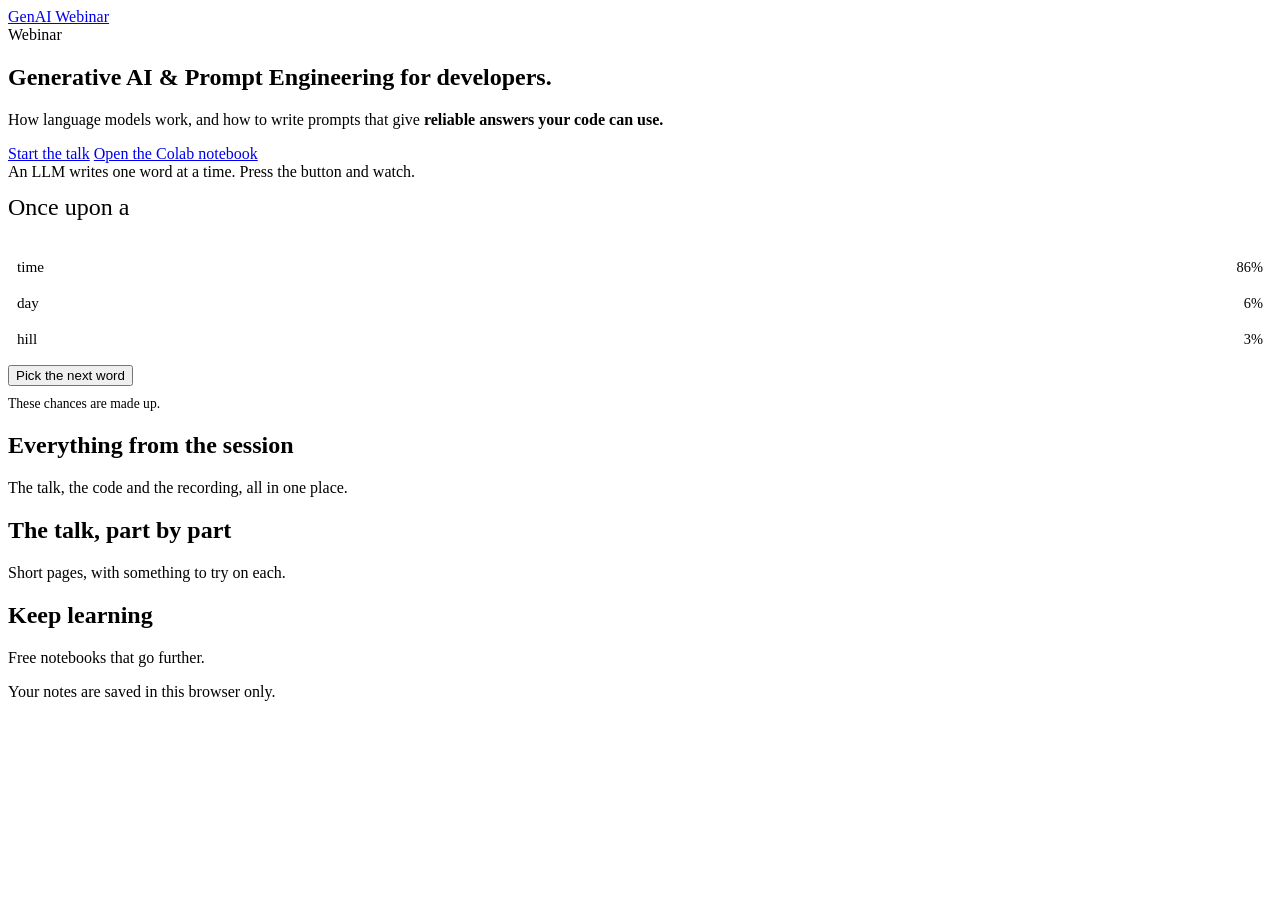
==== index.html @ f1c363b5 "GenAI & Prompt Engineering webinar notebook Home page, the talk in 16 short parts with activities, a" ====
<!doctype html>
<html lang="en">
<head>
<meta charset="utf-8">
<meta name="viewport" content="width=device-width, initial-scale=1">
<title>Generative AI &amp; Prompt Engineering for Developers · Webinar</title>
<meta name="description" content="Companion notebook for the webinar: how LLMs work, six prompt techniques, and a demo you can run in Colab.">
<!-- Webinars are unlisted: shared by link, kept out of search engines. -->
<meta name="robots" content="noindex, nofollow">
<link rel="preconnect" href="https://fonts.googleapis.com">
<link rel="preconnect" href="https://fonts.gstatic.com" crossorigin>
<link href="https://fonts.googleapis.com/css2?family=Atkinson+Hyperlegible:wght@400;700&family=JetBrains+Mono:wght@400;600&family=Kalam:wght@400&family=Patrick+Hand&display=swap" rel="stylesheet">
<script>try{if(localStorage.getItem("notebook-theme")==="dark")document.documentElement.setAttribute("data-theme","dark")}catch(e){}</script>
<link rel="stylesheet" href="https://mo-ri-ch.github.io/study-notebook-design/v1/style.css">
<link rel="stylesheet" href="https://mo-ri-ch.github.io/study-notebook-design/v1/home.css">
<link rel="stylesheet" href="https://mo-ri-ch.github.io/study-notebook-design/v1/webinar.css">
<link rel="stylesheet" href="assets/talk.css">
</head>
<body>
<div class="wrap">
  <header class="topbar">
    <a class="home" href="./">GenAI Webinar</a>
  </header>

  <main>
    <section class="hero">
      <div>
        <span class="w-stamp">Webinar</span>
        <h1>Generative AI &amp; <span class="swash">Prompt Engineering</span> for developers.</h1>
        <p class="say">How language models work, and how to write prompts that give <b>reliable answers your code can use.</b></p>
        <ul class="w-when" id="wWhen"></ul>
        <div class="actions">
          <a class="btn primary" href="lessons/talk.html">Start the talk</a>
          <a class="btn" id="colabBtn" target="_blank" rel="noopener">Open the Colab notebook</a>
        </div>
      </div>

      <div class="activity">
        <div class="do">An LLM writes one word at a time. Press the button and watch.</div>
        <p class="nw-text" id="homeText">Once upon a</p>
        <div class="nw-bars" id="homeBars"></div>
        <div class="row"><button class="primary" id="homeNext">Pick the next word</button></div>
        <p class="example-tag"><span data-peek="Made-up numbers, to show the idea. A real model scores every word it knows.">These chances are made up.</span></p>
      </div>
    </section>

    <h2 class="w-head">Everything from the session</h2>
    <p class="w-intro">The talk, the code and the recording, all in one place.</p>
    <ul class="w-notes" id="wResources"></ul>

    <h2 class="w-head">The talk, part by part</h2>
    <p class="w-intro">Short pages, with something to try on each.</p>
    <ul class="w-notes" id="wParts"></ul>

    <h2 class="w-head">Keep learning</h2>
    <p class="w-intro">Free notebooks that go further.</p>
    <ul class="w-next" id="wNext"></ul>
  </main>
  <footer class="site">Your notes are saved in this browser only.</footer>
</div>

<script src="assets/course.js"></script>
<script src="https://mo-ri-ch.github.io/study-notebook-design/v1/common.js"></script>
<script src="https://mo-ri-ch.github.io/study-notebook-design/v1/webinar.js"></script>
<script src="assets/talk.js"></script>
</body>
</html>
---- assets/talk.css ----
/* talk.css — styles for this webinar's own activities. Colours only through the shared variables,
   so both themes work. */

/* The words written so far, and the chances for the next word */
.nw-text { font-family: var(--hand); font-size: 1.5rem; line-height: 1.4; margin: 10px 0 12px; min-height: 2.1em; }
.nw-text .new { background: var(--hl-yellow); color: var(--on-hl); border-radius: 3px; padding: 0 3px; }
.nw-bars { display: grid; gap: 8px; margin-bottom: 12px; }
.nw-bar { display: grid; grid-template-columns: 7.5em 1fr 3.5em; align-items: center; gap: 10px;
  padding: 4px 8px; border: 1px solid transparent; border-radius: 6px; background: none; text-align: left; font: inherit; color: var(--ink); }
button.nw-bar:hover { border-color: color-mix(in srgb, var(--ink) 25%, transparent); background: none; }
.nw-bar .w { font-family: var(--mono); font-size: 0.95rem; }
.nw-bar .track { display: block; height: 14px; background: color-mix(in srgb, var(--ink) 8%, transparent); border-radius: 7px; overflow: hidden; }
.nw-bar .fill { display: block; height: 100%; width: 0; background: var(--pen); border-radius: 7px; transition: width .35s ease; }
.nw-bar.top .fill { background: var(--good); }
.nw-bar .pc { font-family: var(--mono); font-size: 0.9rem; text-align: right; color: var(--pencil); }
@media (prefers-reduced-motion: reduce) { .nw-bar .fill { transition: none; } }

.example-tag { font-size: 0.85rem; color: var(--pencil); margin: 10px 0 0; }

/* Tokens */
.tok-input { width: 100%; font: inherit; font-size: 1.05rem; padding: 8px 10px; border: 2px solid var(--ink);
  border-radius: 8px; background: var(--paper); color: var(--ink); }
.tok-chips { display: flex; flex-wrap: wrap; gap: 4px; margin: 12px 0; font-family: var(--mono); font-size: 0.95rem; min-height: 2em; }
.tok-chips span { padding: 2px 6px; border-radius: 4px; color: var(--on-hl); white-space: pre; }
.tok-chips span:nth-child(5n+1) { background: var(--hl-yellow); }
.tok-chips span:nth-child(5n+2) { background: var(--hl-blue); }
.tok-chips span:nth-child(5n+3) { background: var(--hl-green); }
.tok-chips span:nth-child(5n+4) { background: var(--hl-pink); }
.tok-chips span:nth-child(5n+5) { background: var(--hl-orange); }
.tok-count { font-family: var(--head); font-size: 1.25rem; }

/* Temperature */
.temp-row { display: flex; align-items: center; gap: 12px; flex-wrap: wrap; margin: 6px 0 12px; }
.temp-row input[type=range] { flex: 1; min-width: 160px; accent-color: var(--pen); }
.temp-row output { font-family: var(--mono); min-width: 3.2em; }
.samples { font-family: var(--hand); font-size: 1.1rem; line-height: 1.5; margin: 10px 0 0; padding-left: 1.2em; }

/* A prompt and the model's reply */
.prompt-box { font-family: var(--mono); font-size: 0.9rem; line-height: 1.5; white-space: pre-wrap; word-break: break-word;
  background: var(--paper); border: 1px dashed color-mix(in srgb, var(--ink) 35%, transparent); border-radius: 6px; padding: 10px 12px; margin: 8px 0; }
.prompt-box .add { background: var(--hl-green); color: var(--on-hl); border-radius: 3px; }
.prompt-box .tag { color: var(--redpen); }
.reply { position: relative; background: var(--note-blue); color: var(--ink); border-radius: 2px 2px 6px 2px; padding: 12px 14px 12px 40px;
  margin: 8px 0 0; font-size: 0.98rem; line-height: 1.5; white-space: pre-wrap; }
.reply::before { content: "🤖"; position: absolute; left: 12px; top: 11px; }
.reply.code { font-family: var(--mono); font-size: 0.88rem; }
.label-sm { font-family: var(--head); font-size: 1.05rem; color: var(--pencil); margin: 10px 0 0; }

/* A row of choices where one is on */
.seg { display: inline-flex; flex-wrap: wrap; gap: 6px; }
.seg button[aria-pressed="true"] { background: var(--ink); color: var(--paper); border-color: var(--ink); }

/* Checkboxes that add to a prompt */
.adds { display: grid; gap: 6px; margin: 8px 0; }
.adds label { display: flex; gap: 8px; align-items: baseline; cursor: pointer; }
.adds input { accent-color: var(--pen); }
.guesses { font-family: var(--head); font-size: 1.3rem; }
.guesses b { color: var(--redpen); }
.guesses.zero b { color: var(--good); }

/* Steps of a chain */
.chain { display: grid; gap: 10px; }
.chain .step { border-left: 4px solid var(--pen); padding: 4px 0 4px 14px; }
.chain .step[hidden] { display: block; visibility: hidden; }
.chain .step h3 { font-size: 1.25rem; margin: 0 0 4px; }
.chain .step p { margin: 0; font-size: 0.95rem; white-space: pre-wrap; }

/* Numbered how-to steps */
.howto { list-style: none; padding: 0; margin: 12px 0; display: grid; gap: 10px; counter-reset: s; }
.howto li { counter-increment: s; display: grid; grid-template-columns: 2em 1fr; gap: 8px; align-items: start; }
.howto li::before { content: counter(s); font-family: var(--head); font-size: 1.3rem; color: var(--redpen);
  border: 2px solid currentColor; border-radius: 50%; width: 1.5em; height: 1.5em; display: grid; place-items: center; line-height: 1; }

/* First-week checklist */
.week { list-style: none; padding: 0; margin: 8px 0; display: grid; gap: 8px; }
.week label { display: grid; grid-template-columns: 1.4em 5.5em 1fr; gap: 8px; align-items: baseline; cursor: pointer; }
.week input { accent-color: var(--good); }
.week .day { font-family: var(--head); font-size: 1.1rem; color: var(--redpen); }
.week input:checked ~ span:last-child { text-decoration: line-through; color: var(--pencil); }
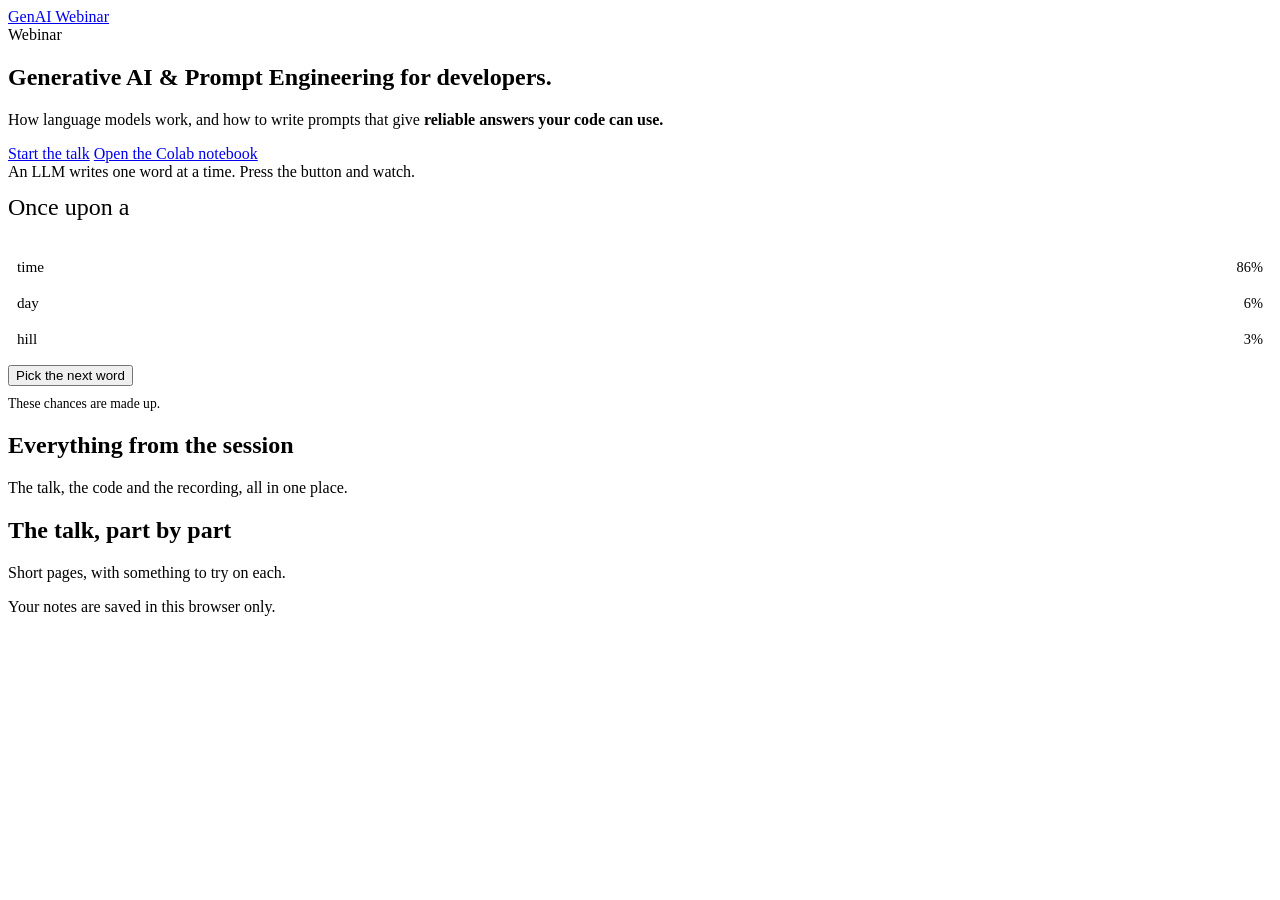
==== commit f3d2cd7e: "Stand-alone: no links to other courses or gradlabs.in The last page is now Questions?, and the noteb" ====
--- a/index.html
+++ b/index.html
@@ -52,9 +52,6 @@
     <p class="w-intro">Short pages, with something to try on each.</p>
     <ul class="w-notes" id="wParts"></ul>
 
-    <h2 class="w-head">Keep learning</h2>
-    <p class="w-intro">Free notebooks that go further.</p>
-    <ul class="w-next" id="wNext"></ul>
   </main>
   <footer class="site">Your notes are saved in this browser only.</footer>
 </div>
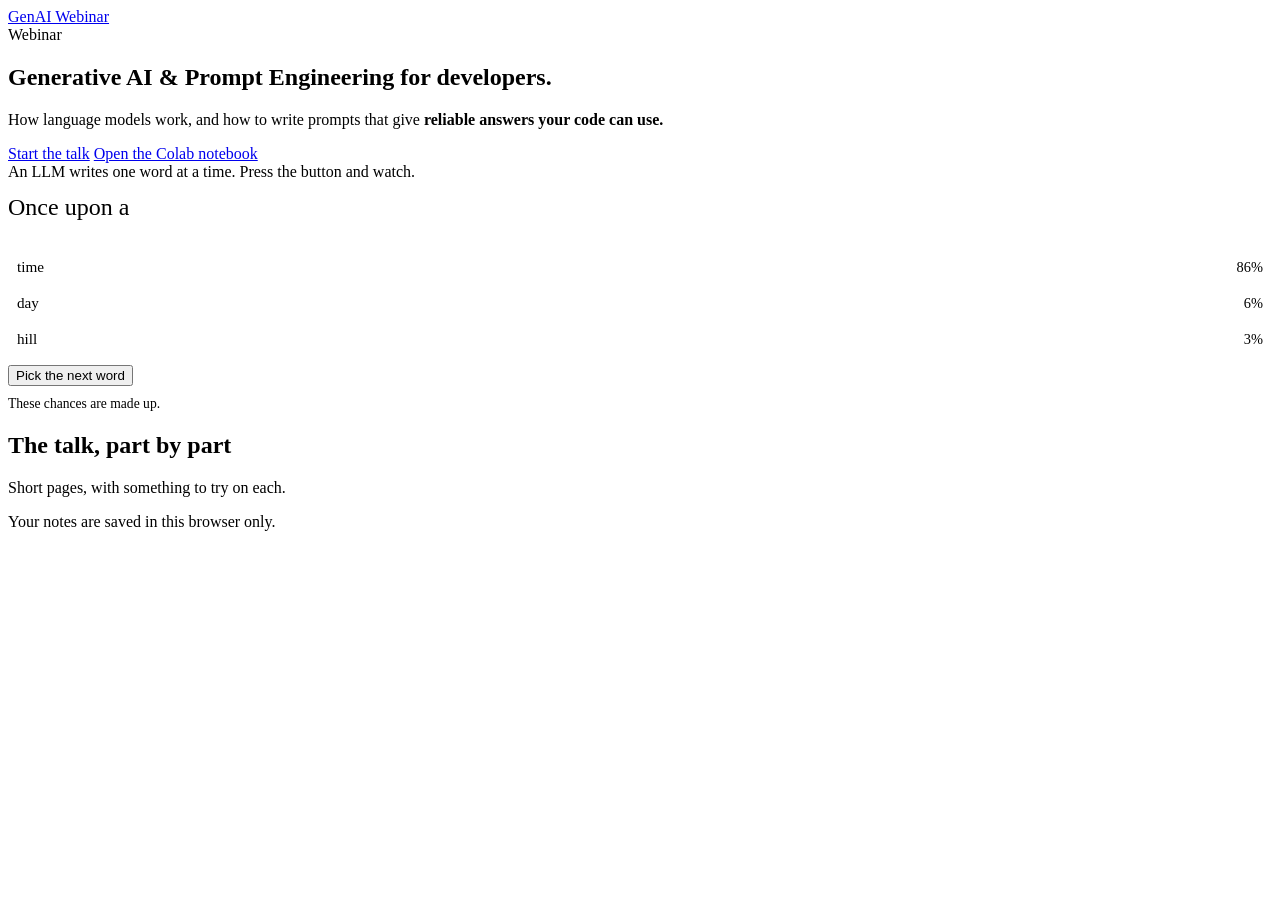
==== commit abcdb360: "Simpler home page: no slides or recording notes The four parts sit two by two, and the title stays r" ====
--- a/index.html
+++ b/index.html
@@ -44,10 +44,6 @@
       </div>
     </section>
 
-    <h2 class="w-head">Everything from the session</h2>
-    <p class="w-intro">The talk, the code and the recording, all in one place.</p>
-    <ul class="w-notes" id="wResources"></ul>
-
     <h2 class="w-head">The talk, part by part</h2>
     <p class="w-intro">Short pages, with something to try on each.</p>
     <ul class="w-notes" id="wParts"></ul>
--- a/assets/talk.css
+++ b/assets/talk.css
@@ -77,3 +77,10 @@
 .week input { accent-color: var(--good); }
 .week .day { font-family: var(--head); font-size: 1.1rem; color: var(--redpen); }
 .week input:checked ~ span:last-child { text-decoration: line-through; color: var(--pencil); }
+
+/* Home page: the four parts of the talk, two by two */
+@media (min-width: 521px) { #wParts { grid-template-columns: repeat(2, 1fr); max-width: 760px; } }
+
+/* Dark theme: light text with a thinner yellow band under it, so the title stays readable */
+:root[data-theme="dark"] .hero h1 .swash { color: var(--ink);
+  background: linear-gradient(transparent 80%, color-mix(in srgb, var(--hl-yellow) 75%, transparent) 80%, color-mix(in srgb, var(--hl-yellow) 75%, transparent) 94%, transparent 94%); }
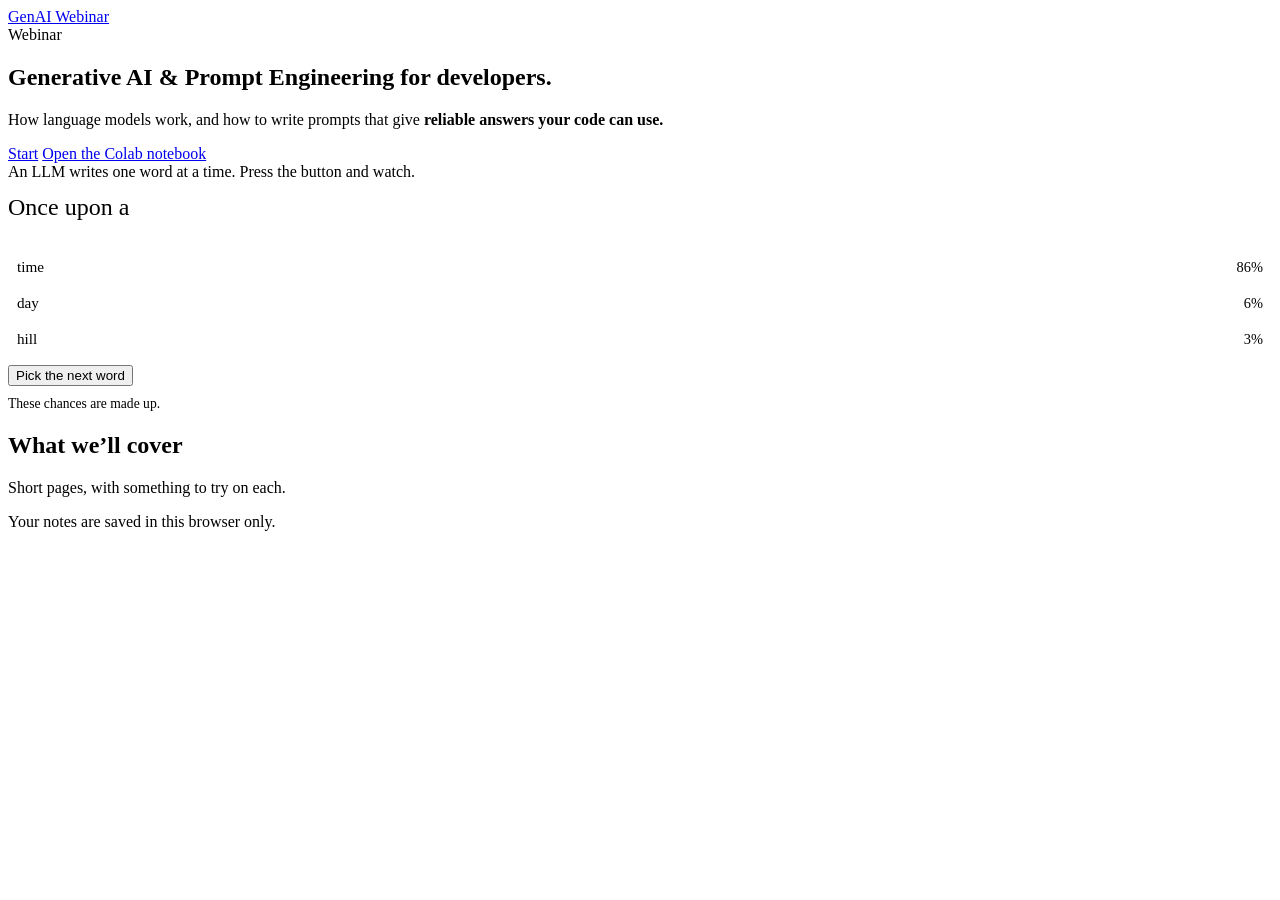
==== commit 8450e648: "Plainer wording: no more "the talk" The page is now lessons/session.html; the old address forwards t" ====
--- a/index.html
+++ b/index.html
@@ -30,7 +30,7 @@
         <p class="say">How language models work, and how to write prompts that give <b>reliable answers your code can use.</b></p>
         <ul class="w-when" id="wWhen"></ul>
         <div class="actions">
-          <a class="btn primary" href="lessons/talk.html">Start the talk</a>
+          <a class="btn primary" href="lessons/session.html">Start</a>
           <a class="btn" id="colabBtn" target="_blank" rel="noopener">Open the Colab notebook</a>
         </div>
       </div>
@@ -44,7 +44,7 @@
       </div>
     </section>
 
-    <h2 class="w-head">The talk, part by part</h2>
+    <h2 class="w-head">What we’ll cover</h2>
     <p class="w-intro">Short pages, with something to try on each.</p>
     <ul class="w-notes" id="wParts"></ul>
 
--- a/assets/talk.css
+++ b/assets/talk.css
@@ -84,3 +84,23 @@
 /* Dark theme: light text with a thinner yellow band under it, so the title stays readable */
 :root[data-theme="dark"] .hero h1 .swash { color: var(--ink);
   background: linear-gradient(transparent 80%, color-mix(in srgb, var(--hl-yellow) 75%, transparent) 80%, color-mix(in srgb, var(--hl-yellow) 75%, transparent) 94%, transparent 94%); }
+
+/* Quick basics: code inside the cards */
+.basics pre { margin: 10px 0 0; }
+.basics .card p { margin: 0; }
+.basics pre .copy { display: none; }   /* these snippets are for reading, not copying */
+.basics pre { padding-top: 14px; }
+
+/* Be specific: the answer next to each question, and guessed vs told in the model's reply */
+.adds .ans { color: var(--pencil); }
+.reply .guess { color: var(--redpen); font-weight: 700; }
+.reply .you { color: var(--good); font-weight: 700; }
+
+/* Code inside a model's answer */
+.reply .mono-block { display: block; margin-top: 10px; font-family: var(--mono); font-size: 0.88rem; line-height: 1.5; }
+
+/* A one-line verdict under an answer: says it in words, not only colour */
+.verdict { margin: 10px 0 0; font-weight: 700; }
+.verdict.bad { color: var(--redpen); }
+.verdict.good { color: var(--good); }
+#chainSmall .chain, #chainBig .prompt-box { margin-top: 12px; }
